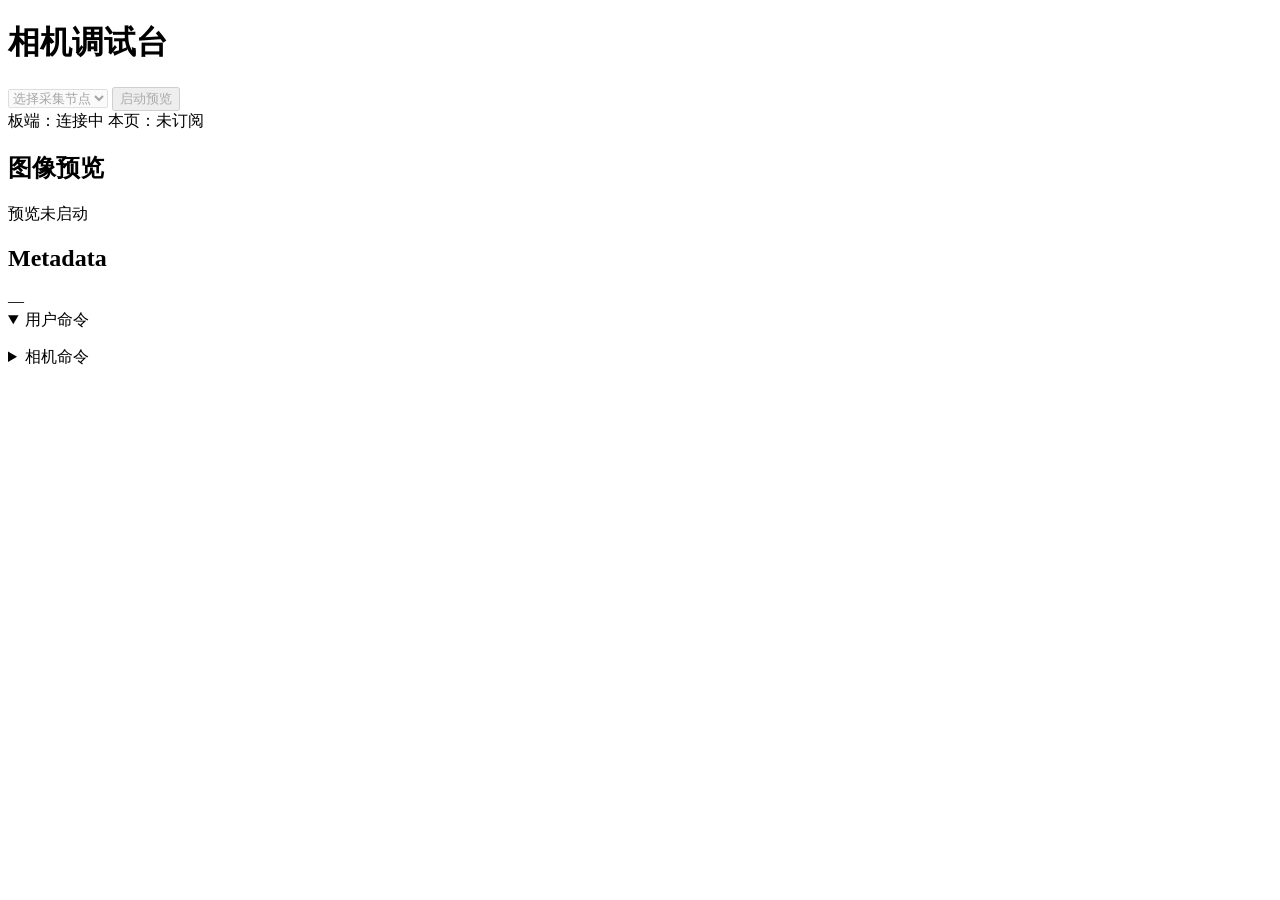
==== web/index.html @ d165c787 "repo init" ====
<!doctype html>
<html lang="zh-CN">
<head>
  <meta charset="utf-8">
  <meta name="viewport" content="width=device-width, initial-scale=1">
  <title>cam2web · 相机调试台</title>
  <link rel="stylesheet" href="/assets/cam2web.css">
</head>
<body>
  <main>
    <header class="toolbar panel" aria-label="设备与预览">
      <h1>相机调试台</h1>
      <div class="device row">
        <select id="camera" aria-label="采集节点" disabled><option value="">选择采集节点</option></select>
        <button type="button" id="preview-toggle" data-action="start" disabled>启动预览</button>
      </div>
      <div class="statuses row" role="status">
        <span id="board" class="badge">板端：连接中</span>
        <span id="viewer" class="badge">本页：未订阅</span>
      </div>
      <p id="operation" class="error" role="alert"></p>
    </header>

    <div class="workbench">
      <section class="preview panel" aria-labelledby="preview-title">
        <header class="row between panel-heading">
          <h2 id="preview-title">图像预览</h2>
          <span id="preview-metrics" class="small"></span>
        </header>
        <div class="viewport">
          <img id="frame" alt="实时相机预览" hidden>
          <p id="empty-frame" role="status">预览未启动</p>
        </div>
      </section>
      <section class="metadata panel row between" aria-labelledby="metadata-title">
        <h2 id="metadata-title">Metadata</h2>
        <span class="small">—</span>
      </section>

      <div class="commands">
        <details class="command-group panel" open>
          <summary id="controls-title" class="panel-heading">用户命令</summary>
          <div id="controls" class="entries" role="region" aria-labelledby="controls-title" tabindex="0">
            <p class="small" id="controls-note" role="status"></p>
            <div id="control-rows"></div>
          </div>
        </details>
        <details class="command-group panel">
          <summary id="camera-controls-title" class="panel-heading">相机命令</summary>
          <div id="camera-controls" class="entries" role="region" aria-labelledby="camera-controls-title" tabindex="0">
            <p class="small" id="camera-controls-note" role="status"></p>
            <div id="camera-control-rows"></div>
          </div>
        </details>
      </div>
    </div>
  </main>
  <script src="/assets/cam2web.js" defer></script>
</body>
</html>
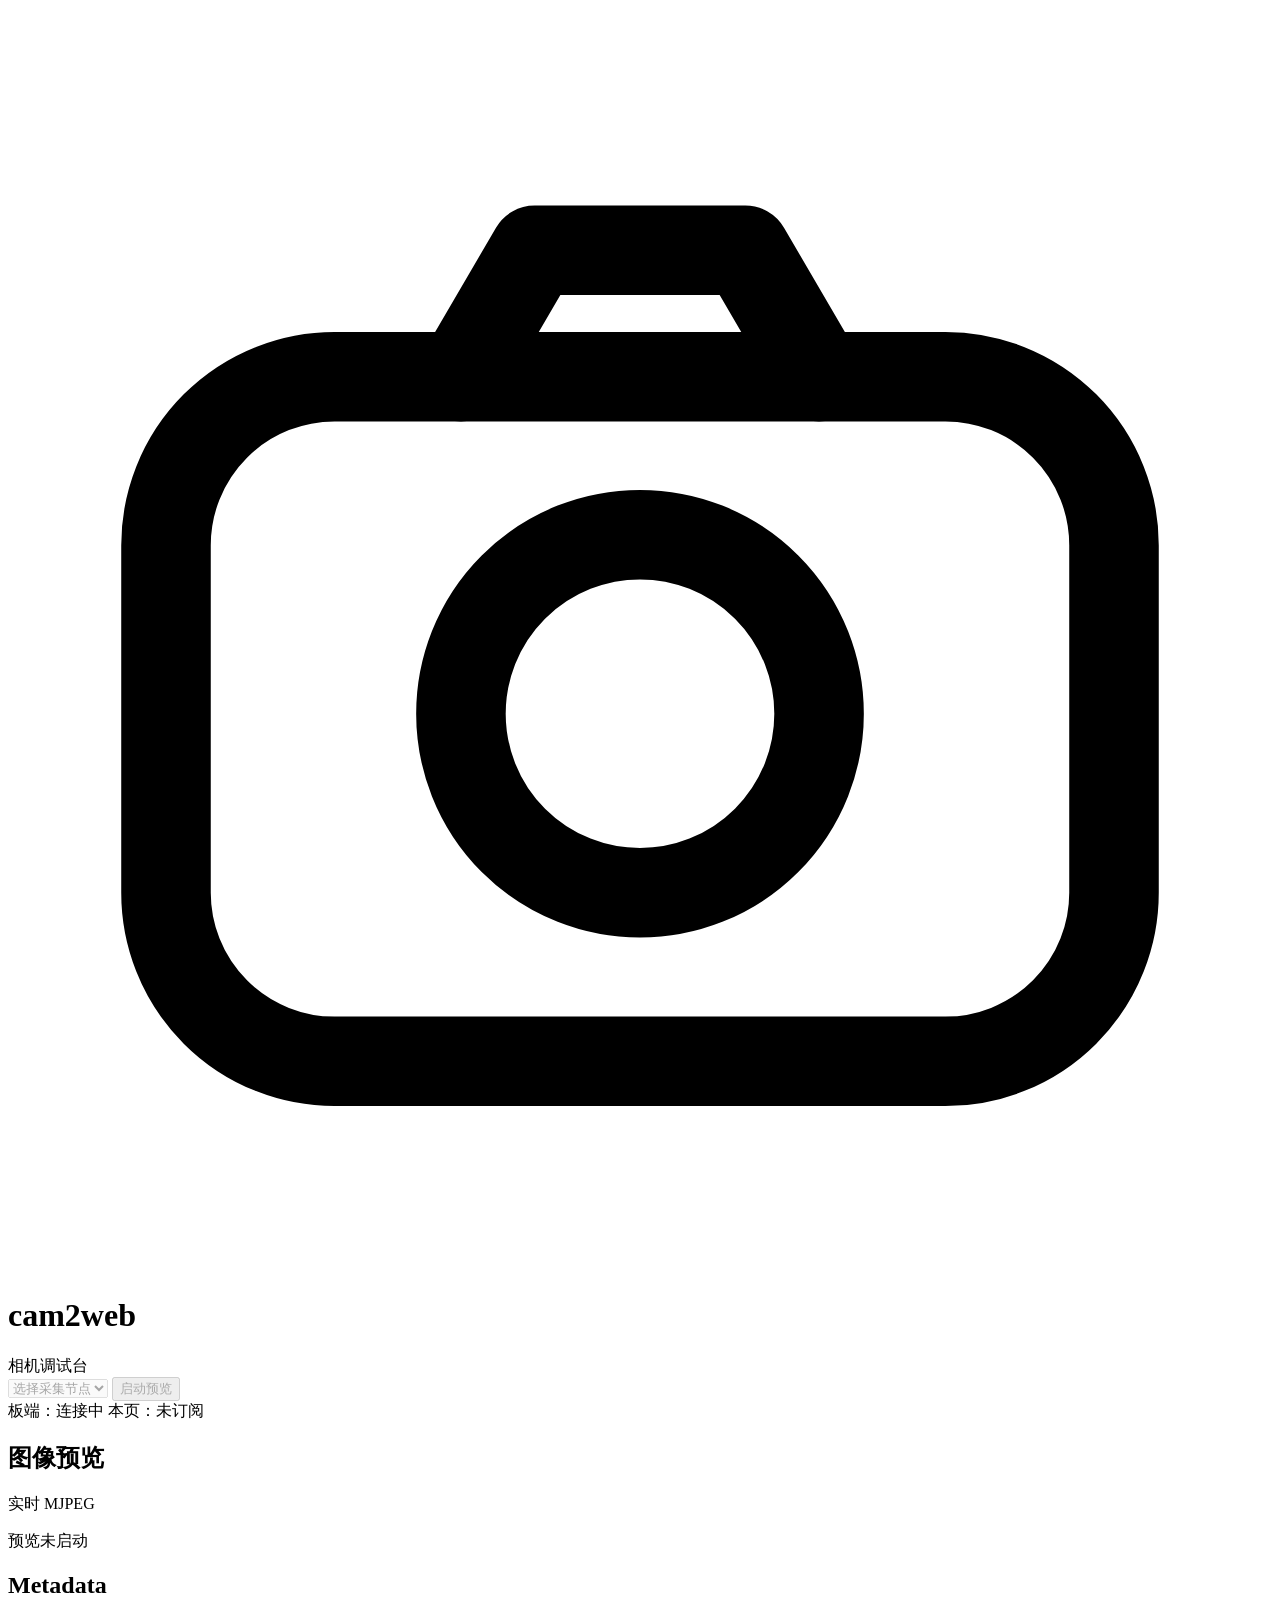
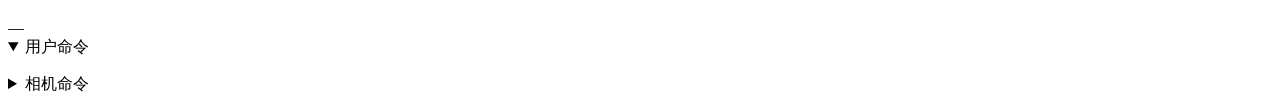
==== commit 5147965b: "feat(ui): 更现代的 UI 界面" ====
--- a/web/index.html
+++ b/web/index.html
@@ -3,18 +3,29 @@
 <head>
   <meta charset="utf-8">
   <meta name="viewport" content="width=device-width, initial-scale=1">
+  <meta name="color-scheme" content="light">
+  <meta name="theme-color" content="#f5f7f9">
   <title>cam2web · 相机调试台</title>
   <link rel="stylesheet" href="/assets/cam2web.css">
 </head>
 <body>
   <main>
-    <header class="toolbar panel" aria-label="设备与预览">
-      <h1>相机调试台</h1>
-      <div class="device row">
+    <header class="appbar panel" aria-label="设备与预览">
+      <div class="brand">
+        <svg class="brand-mark" viewBox="0 0 24 24" fill="none" stroke="currentColor" stroke-width="1.7"
+             stroke-linecap="round" stroke-linejoin="round" aria-hidden="true" focusable="false">
+          <rect x="3" y="7" width="18" height="13" rx="3.2"/>
+          <circle cx="12" cy="13.4" r="3.4"/>
+          <path d="M8.6 7 10 4.6h4L15.4 7"/>
+        </svg>
+        <h1>cam2web</h1>
+        <span class="brand-tagline">相机调试台</span>
+      </div>
+      <div class="device">
         <select id="camera" aria-label="采集节点" disabled><option value="">选择采集节点</option></select>
         <button type="button" id="preview-toggle" data-action="start" disabled>启动预览</button>
       </div>
-      <div class="statuses row" role="status">
+      <div class="statuses" role="status">
         <span id="board" class="badge">板端：连接中</span>
         <span id="viewer" class="badge">本页：未订阅</span>
       </div>
@@ -23,18 +34,29 @@
 
     <div class="workbench">
       <section class="preview panel" aria-labelledby="preview-title">
-        <header class="row between panel-heading">
+        <header class="panel-heading">
           <h2 id="preview-title">图像预览</h2>
-          <span id="preview-metrics" class="small"></span>
+          <span class="panel-hint">实时 MJPEG</span>
         </header>
         <div class="viewport">
           <img id="frame" alt="实时相机预览" hidden>
+          <span id="preview-metrics" class="overlay-chip"></span>
           <p id="empty-frame" role="status">预览未启动</p>
         </div>
       </section>
-      <section class="metadata panel row between" aria-labelledby="metadata-title">
+
+      <section class="metadata panel" aria-labelledby="metadata-title">
         <h2 id="metadata-title">Metadata</h2>
-        <span class="small">—</span>
+        <div class="metadata-values small">
+          <span id="metadata-empty">—</span>
+          <span id="metadata-depth" hidden></span>
+          <span id="metadata-nir" hidden></span>
+        </div>
+        <details id="metadata-details" hidden>
+          <summary>原始字段</summary>
+          <code id="metadata-depth-raw"></code>
+          <code id="metadata-nir-raw"></code>
+        </details>
       </section>
 
       <div class="commands">
